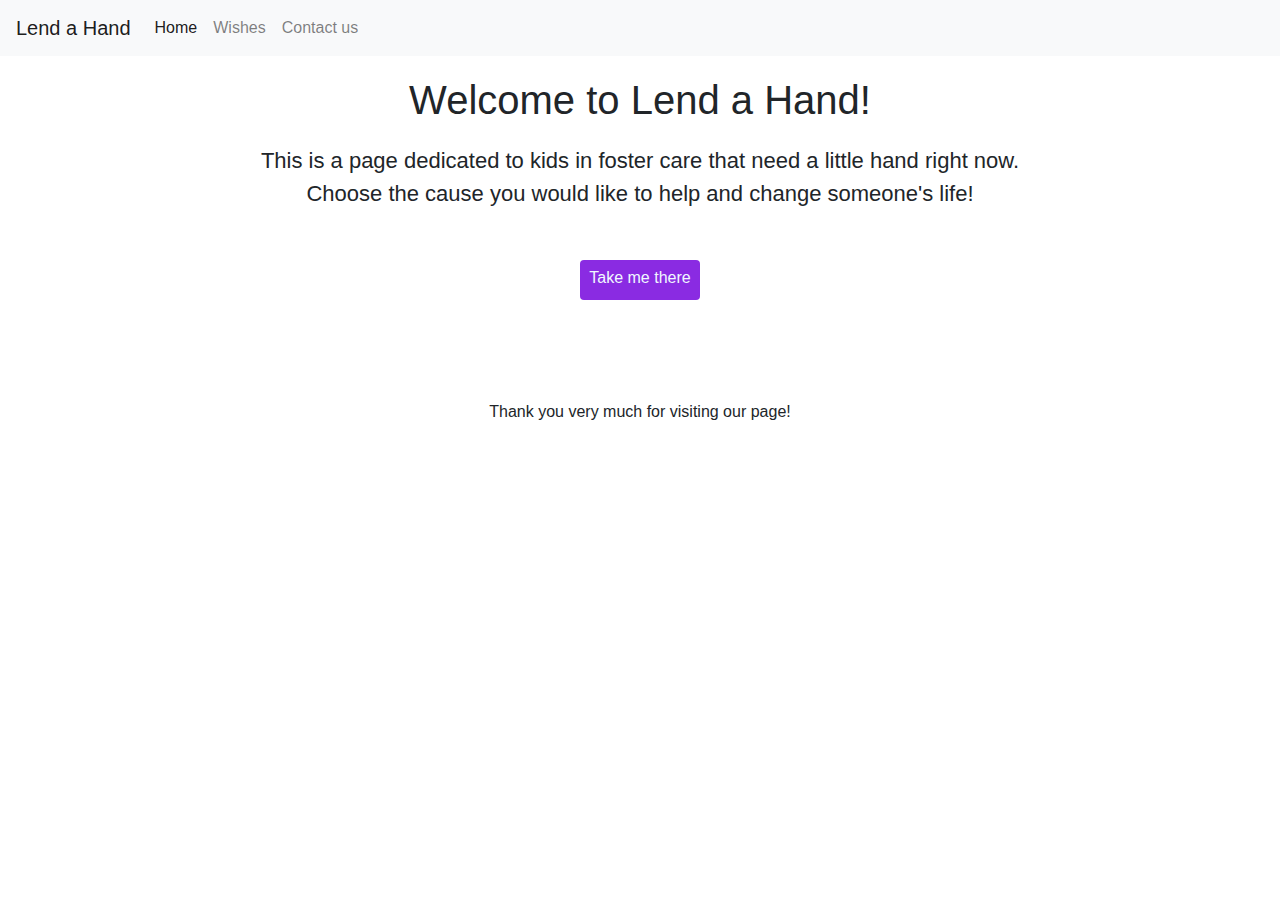
==== index.html @ 0ace3d2c "Initial commit" ====
<!DOCTYPE html>
<html lang="en">
  <head>
    <meta charset="UTF-8" />
    <meta http-equiv="X-UA-Compatible" content="IE=edge" />
    <meta name="viewport" content="width=device-width, initial-scale=1.0" />
    <link
      rel="stylesheet"
      href="https://cdn.jsdelivr.net/npm/bootstrap@4.0.0/dist/css/bootstrap.min.css"
      integrity="sha384-Gn5384xqQ1aoWXA+058RXPxPg6fy4IWvTNh0E263XmFcJlSAwiGgFAW/dAiS6JXm"
      crossorigin="anonymous"
    />
    <link href="style/style.css" rel="stylesheet" type="text/css" />
    <title>Lend a Hand</title>
  </head>
  <body>
    <nav class="navbar navbar-expand-lg navbar-light bg-light">
      <a class="navbar-brand" href="index.html">Lend a Hand</a>
      <button
        class="navbar-toggler"
        type="button"
        data-toggle="collapse"
        data-target="#navbarNav"
        aria-controls="navbarNav"
        aria-expanded="false"
        aria-label="Toggle navigation"
      >
        <span class="navbar-toggler-icon"></span>
      </button>
      <div class="collapse navbar-collapse" id="navbarNav">
        <ul class="navbar-nav">
          <li class="nav-item active">
            <a class="nav-link" href="index.html"
              >Home <span class="sr-only">(current)</span></a
            >
          </li>
          <li class="nav-item">
            <a class="nav-link" href="wishes.html">Wishes</a>
          </li>
          <li class="nav-item">
            <a class="nav-link" href="contact.html">Contact us</a>
          </li>
        </ul>
      </div>
    </nav>

    <h1 class="title">Welcome to Lend a Hand!</h1>
    <p class="intro-paragraph">
      This is a page dedicated to kids in foster care that need a little hand
      right now. <br />
      Choose the cause you would like to help and change someone's life!
    </p>
    <a class="btn intro-button" href="wishes.html" role="button"
      >Take me there</a
    >

    <p class="footer">Thank you very much for visiting our page!</p>

    <script
      src="https://code.jquery.com/jquery-3.2.1.slim.min.js"
      integrity="sha384-KJ3o2DKtIkvYIK3UENzmM7KCkRr/rE9/Qpg6aAZGJwFDMVNA/GpGFF93hXpG5KkN"
      crossorigin="anonymous"
    ></script>
    <script
      src="https://cdn.jsdelivr.net/npm/popper.js@1.12.9/dist/umd/popper.min.js"
      integrity="sha384-ApNbgh9B+Y1QKtv3Rn7W3mgPxhU9K/ScQsAP7hUibX39j7fakFPskvXusvfa0b4Q"
      crossorigin="anonymous"
    ></script>
    <script
      src="https://cdn.jsdelivr.net/npm/bootstrap@4.0.0/dist/js/bootstrap.min.js"
      integrity="sha384-JZR6Spejh4U02d8jOt6vLEHfe/JQGiRRSQQxSfFWpi1MquVdAyjUar5+76PVCmYl"
      crossorigin="anonymous"
    ></script>
  </body>
</html>
---- style/style.css ----
.title {
  text-align: center;
  margin-top: 20px;
}

.intro-paragraph {
  text-align: center;
  margin-top: 20px;
  margin-bottom: 50px;
  font-size: 22px;
}

.intro-button {
  background-color: blueviolet;
  color: aliceblue;
  display: block;
  margin: 0 auto;
  width: 120px;
  height: 40px;
  padding: 0px;
  padding-top: 5px;
}

.intro-button:hover {
  color: yellow;
  width: 210px;
  height: 70px;
  font-size: 30px;
  text-align: center;
  padding-top: 8px;
}

.footer {
  text-align: center;
  margin-top: 100px;
}

.card-container {
  margin-left: 30px;
}

.wish-button {
  background-color: blueviolet;
  color: aliceblue;
  width: 120px;
  height: 40px;
}

.wish-button:hover {
  color: yellow;
}
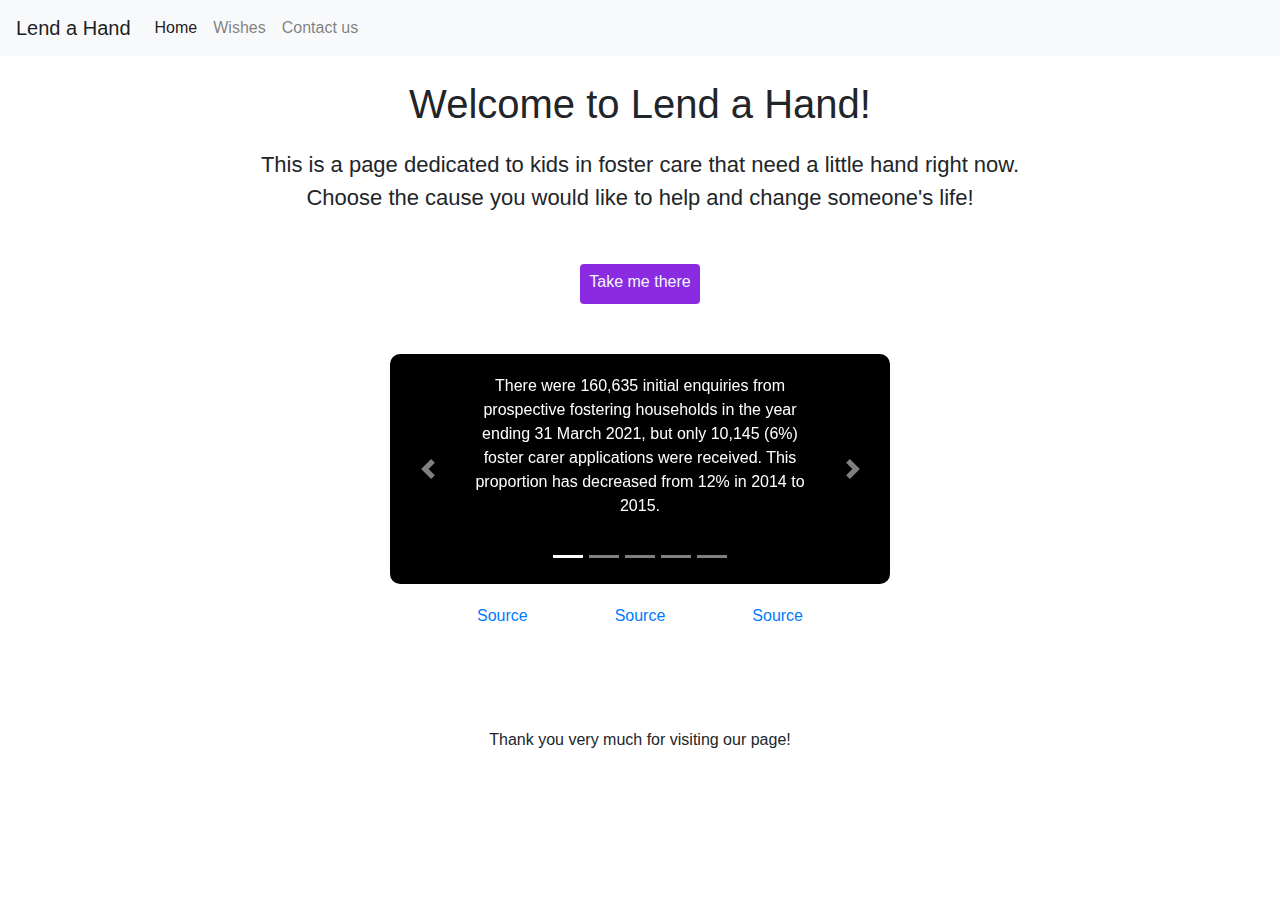
==== commit e8bb51ca: "Implement a carousel to show facts in the homepage" ====
--- a/index.html
+++ b/index.html
@@ -14,7 +14,7 @@
     <title>Lend a Hand</title>
   </head>
   <body>
-    <nav class="navbar navbar-expand-lg navbar-light bg-light">
+    <nav class="navbar fixed-top navbar-expand-lg navbar-light bg-light">
       <a class="navbar-brand" href="index.html">Lend a Hand</a>
       <button
         class="navbar-toggler"
@@ -54,6 +54,113 @@
       >Take me there</a
     >
 
+    <div
+      id="carouselExampleControls"
+      class="carousel slide"
+      data-ride="carousel"
+      data-interval="10000"
+    >
+      <ol class="carousel-indicators">
+        <li
+          data-target="#carouselExampleControls"
+          data-slide-to="0"
+          class="active"
+        ></li>
+        <li data-target="#carouselExampleControls" data-slide-to="1"></li>
+        <li data-target="#carouselExampleControls" data-slide-to="2"></li>
+        <li data-target="#carouselExampleControls" data-slide-to="3"></li>
+        <li data-target="#carouselExampleControls" data-slide-to="4"></li>
+      </ol>
+      <div class="carousel-inner">
+        <div class="carousel-item active">
+          <div class="carousel-caption">
+            <p>
+              There were 160,635 initial enquiries from prospective fostering
+              households in the year ending 31 March 2021, but only 10,145 (6%)
+              foster carer applications were received. This proportion has
+              decreased from 12% in 2014 to 2015.
+            </p>
+          </div>
+        </div>
+        <div class="carousel-item">
+          <div class="carousel-caption">
+            <p>
+              At the end of March 2021, there were 45,370 fostering households
+              in 425 agencies in England. These households had 76,640 approved
+              foster carers looking after about 55,990 children.
+            </p>
+          </div>
+        </div>
+        <div class="carousel-item">
+          <div class="carousel-caption">
+            <p>
+              Every 20 minutes another child comes into care needing a foster
+              family in the UK.
+            </p>
+          </div>
+        </div>
+        <div class="carousel-item">
+          <div class="carousel-caption">
+            <p>
+              Whether it's overnight or for a number of years, foster carers can
+              provide the support, stability, and care in a safe, loving
+              environment every child needs. Being a foster carer is not easy,
+              but fostering can make a huge difference to the lives of children.
+            </p>
+          </div>
+        </div>
+        <div class="carousel-item">
+          <div class="carousel-caption">
+            <p>
+              According to research carried out by the Department of Education
+              in 2015, one-third of care leavers in the UK become homeless
+              within two years of leaving care. The study also states that 25%
+              of homeless people have been in care at some point in their
+              childhood.
+            </p>
+          </div>
+        </div>
+      </div>
+      <a
+        class="carousel-control-prev"
+        href="#carouselExampleControls"
+        role="button"
+        data-slide="prev"
+      >
+        <span class="carousel-control-prev-icon" aria-hidden="true"></span>
+        <span class="sr-only">Previous</span>
+      </a>
+      <a
+        class="carousel-control-next"
+        href="#carouselExampleControls"
+        role="button"
+        data-slide="next"
+      >
+        <span class="carousel-control-next-icon" aria-hidden="true"></span>
+        <span class="sr-only">Next</span>
+      </a>
+    </div>
+    <div class="source">
+      <a
+        href="https://www.gov.uk/government/statistics/fostering-in-england-1-april-2020-to-31-march-2021/fostering-in-england-2020-to-2021-main-findings#:~:text=In%20the%20latest%20Department%20for,in%20425%20agencies%20in%20England."
+        alt="Source"
+        target="_blank"
+        >Source</a
+      >
+      <a
+        href="https://www.thefosteringnetwork.org.uk/advice-information/all-about-fostering/what-fostering"
+        alt="Source"
+        target="_blank"
+        >Source</a
+      >
+
+      <a
+        href="https://invisiblepeople.tv/young-people-homelessness-uk/"
+        alt="Source"
+        target="_blank"
+        >Source</a
+      >
+    </div>
     <p class="footer">Thank you very much for visiting our page!</p>
 
     <script
--- a/style/style.css
+++ b/style/style.css
@@ -1,6 +1,6 @@
 .title {
   text-align: center;
-  margin-top: 20px;
+  margin-top: 80px;
 }
 
 .intro-paragraph {
@@ -49,3 +49,31 @@
 .wish-button:hover {
   color: yellow;
 }
+
+.carousel {
+  display: block;
+  margin: 0 auto;
+  max-width: 500px;
+  background-color: #000;
+  margin-top: 50px;
+  border-radius: 10px;
+}
+
+.carousel-inner {
+  height: 230px;
+}
+
+.carousel-caption {
+  color: #fff;
+  top: 50%;
+  font-size: 16px;
+}
+
+.source {
+  max-width: 500px;
+  margin: 0 auto;
+  margin-top: 20px;
+  display: flex;
+  align-items: center;
+  justify-content: space-evenly;
+}
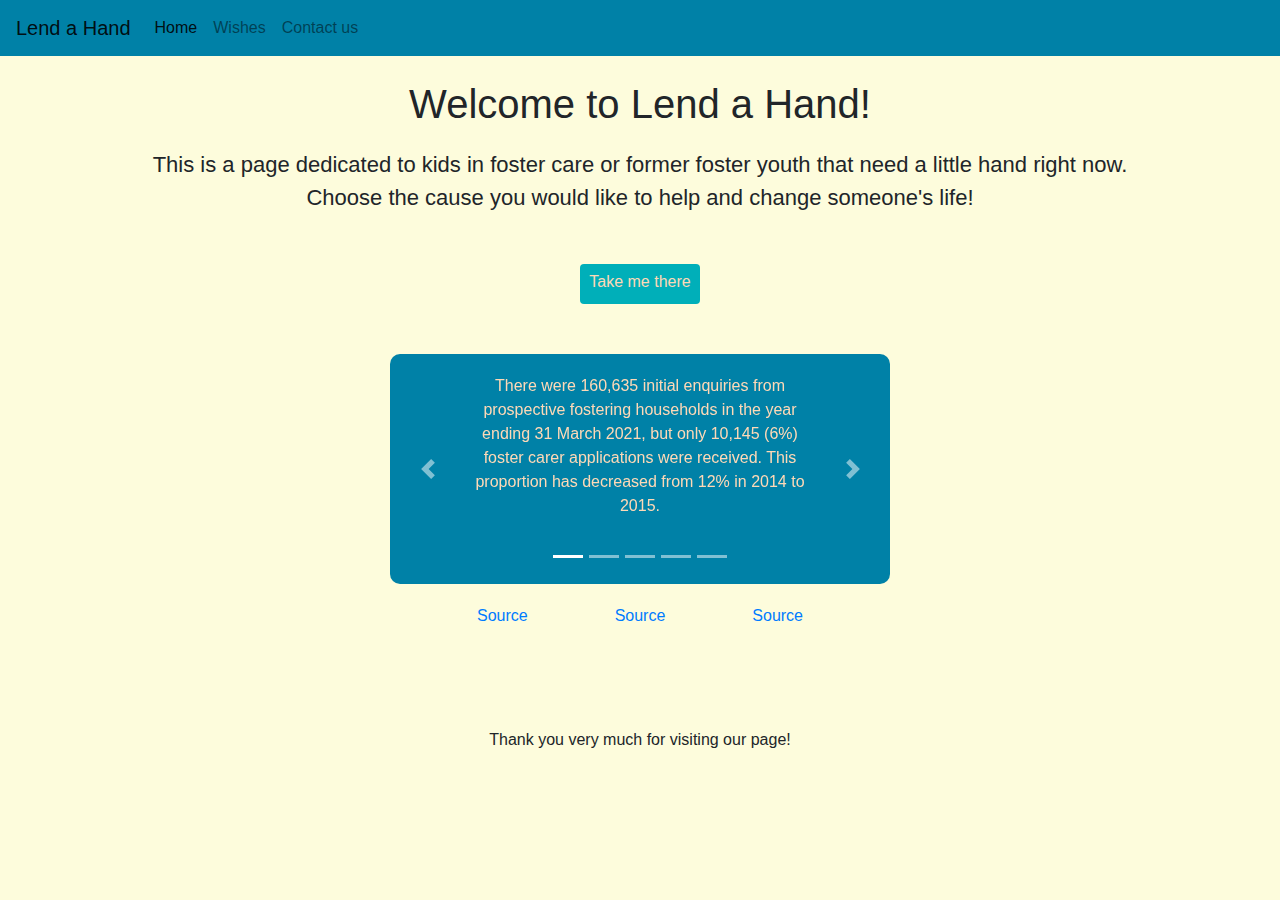
==== commit 8a1b0cf7: "Add styling to all pages" ====
--- a/index.html
+++ b/index.html
@@ -14,7 +14,7 @@
     <title>Lend a Hand</title>
   </head>
   <body>
-    <nav class="navbar fixed-top navbar-expand-lg navbar-light bg-light">
+    <nav class="navbar navbar-custom fixed-top navbar-expand-lg navbar-light">
       <a class="navbar-brand" href="index.html">Lend a Hand</a>
       <button
         class="navbar-toggler"
@@ -46,8 +46,8 @@
 
     <h1 class="title">Welcome to Lend a Hand!</h1>
     <p class="intro-paragraph">
-      This is a page dedicated to kids in foster care that need a little hand
-      right now. <br />
+      This is a page dedicated to kids in foster care or former foster youth
+      that need a little hand right now. <br />
       Choose the cause you would like to help and change someone's life!
     </p>
     <a class="btn intro-button" href="wishes.html" role="button"
--- a/style/style.css
+++ b/style/style.css
@@ -1,3 +1,19 @@
+:root {
+  --color-one: #0081a7;
+  --color-two: #00afb9;
+  --color-three: #fdfcdc;
+  --color-four: #fed9b7;
+  --color-five: #f07167;
+}
+
+body {
+  background-color: var(--color-three);
+}
+
+.navbar-custom {
+  background-color: var(--color-one);
+}
+
 .title {
   text-align: center;
   margin-top: 80px;
@@ -11,8 +27,8 @@
 }
 
 .intro-button {
-  background-color: blueviolet;
-  color: aliceblue;
+  background-color: var(--color-two);
+  color: var(--color-four);
   display: block;
   margin: 0 auto;
   width: 120px;
@@ -22,7 +38,8 @@
 }
 
 .intro-button:hover {
-  color: yellow;
+  color: var(--color-three);
+  opacity: 0.7;
   width: 210px;
   height: 70px;
   font-size: 30px;
@@ -36,25 +53,32 @@
 }
 
 .card-container {
-  margin-left: 30px;
+  max-width: 800px;
+  margin: 0 auto;
+}
+
+.card {
+  border-color: var(--color-five);
+  border-width: 3px;
 }
 
 .wish-button {
-  background-color: blueviolet;
-  color: aliceblue;
+  background-color: var(--color-two);
+  color: var(--color-three);
   width: 120px;
   height: 40px;
 }
 
 .wish-button:hover {
-  color: yellow;
+  color: var(--color-three);
+  opacity: 0.8;
 }
 
 .carousel {
   display: block;
   margin: 0 auto;
   max-width: 500px;
-  background-color: #000;
+  background-color: var(--color-one);
   margin-top: 50px;
   border-radius: 10px;
 }
@@ -64,7 +88,7 @@
 }
 
 .carousel-caption {
-  color: #fff;
+  color: var(--color-four);
   top: 50%;
   font-size: 16px;
 }
@@ -77,3 +101,58 @@
   align-items: center;
   justify-content: space-evenly;
 }
+
+.contact-button {
+  background-color: var(--color-two);
+  color: var(--color-three);
+  display: block;
+  margin: 0 auto;
+  margin-top: 50px;
+  width: 180px;
+  height: 40px;
+  padding: 0px;
+  padding-top: 5px;
+}
+
+.contact-button:hover {
+  color: var(--color-three);
+}
+
+.top-button {
+  background-color: #00afb9;
+  color: #fdfcdc;
+  border-radius: 50px;
+  margin-top: 30px;
+  margin-right: 20px;
+  float: right;
+}
+
+.top-button:hover {
+  color: #fed9b7;
+  opacity: 0.8;
+}
+
+@media only screen and (max-width: 700px) {
+  .title {
+    font-size: 30px;
+    padding: 10px;
+  }
+
+  .card-container {
+    display: flex;
+    justify-content: center;
+  }
+
+  .wish-button {
+    max-width: 100px;
+  }
+
+  .intro-paragraph {
+    font-size: 18px;
+  }
+
+  .carousel {
+    padding-bottom: 20px;
+    margin: 10px;
+  }
+}
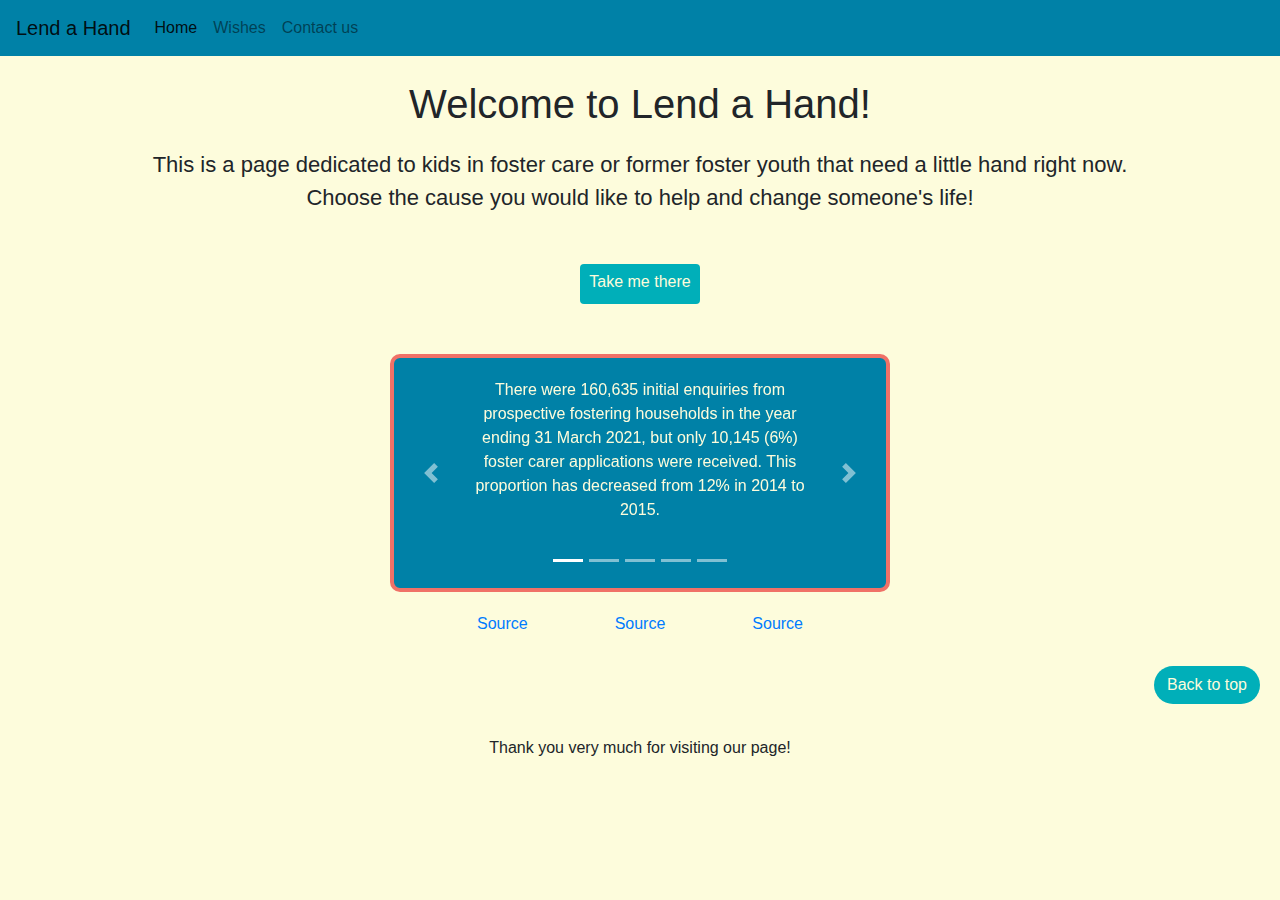
==== commit 91e52fa7: "Add back to top functionality to button" ====
--- a/index.html
+++ b/index.html
@@ -161,6 +161,9 @@
         >Source</a
       >
     </div>
+
+    <a href="#" class="btn top-button">Back to top</a>
+
     <p class="footer">Thank you very much for visiting our page!</p>
 
     <script
--- a/style/style.css
+++ b/style/style.css
@@ -28,7 +28,7 @@
 
 .intro-button {
   background-color: var(--color-two);
-  color: var(--color-four);
+  color: var(--color-three);
   display: block;
   margin: 0 auto;
   width: 120px;
@@ -81,6 +81,9 @@
   background-color: var(--color-one);
   margin-top: 50px;
   border-radius: 10px;
+  border-color: var(--color-five);
+  border-width: 4px;
+  border-style: solid;
 }
 
 .carousel-inner {
@@ -88,7 +91,7 @@
 }
 
 .carousel-caption {
-  color: var(--color-four);
+  color: var(--color-three);
   top: 50%;
   font-size: 16px;
 }
@@ -115,6 +118,7 @@
 }
 
 .contact-button:hover {
+  opacity: 0.8;
   color: var(--color-three);
 }
 
